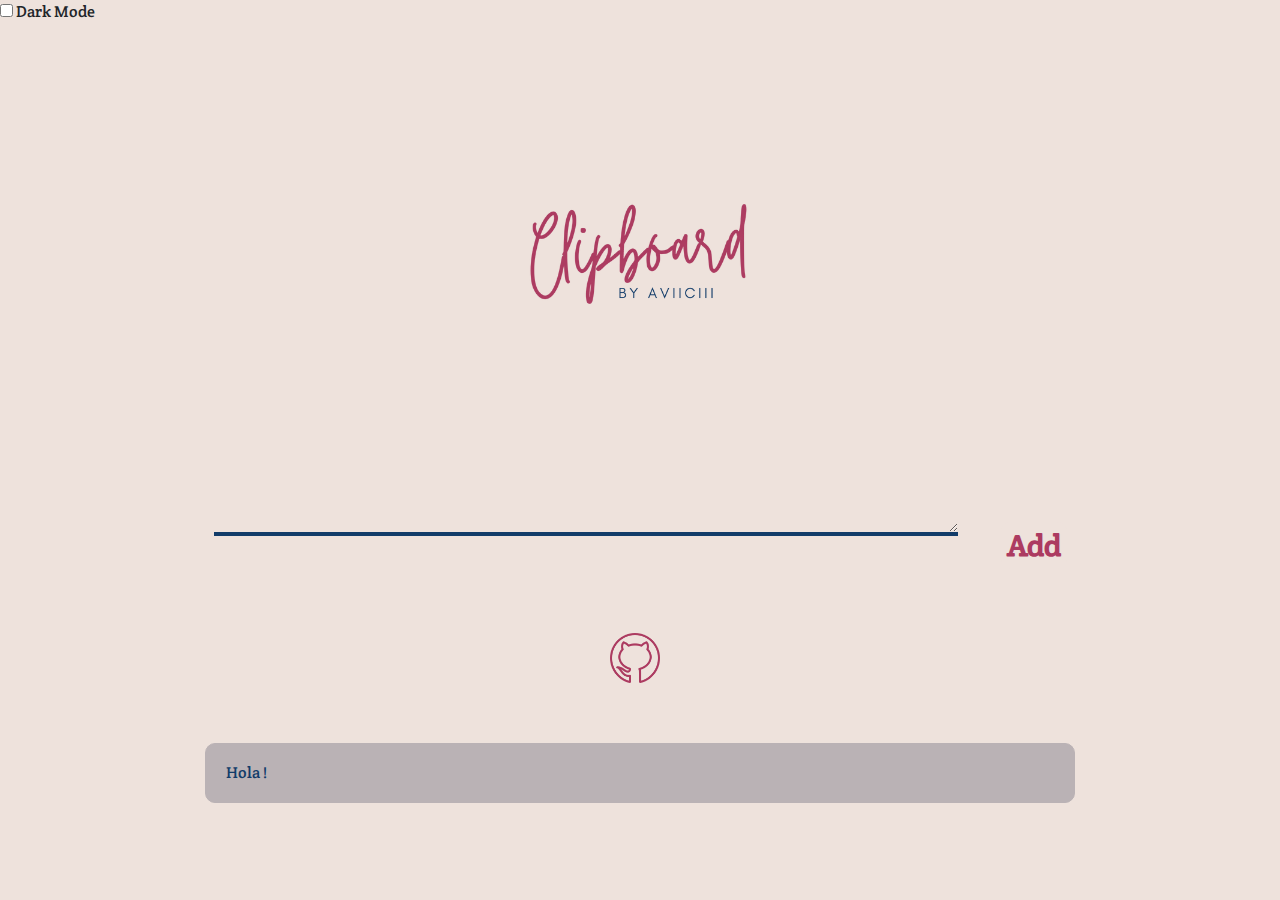
==== index.html @ 903299b9 "switch to dark mode done and preference saved" ====
<!DOCTYPE html>
<html lang="en">
	<head>

		<!-- Google Analytics -->
		<script async src="https://www.googletagmanager.com/gtag/js?id=G-ZC1W16E8NY"></script>
		<script>
		window.dataLayer = window.dataLayer || [];
		function gtag(){dataLayer.push(arguments);}
		gtag('js', new Date());

		gtag('config', 'G-ZC1W16E8NY');
		</script>

		<meta charset="UTF-8" />
		<meta http-equiv="X-UA-Compatible" content="IE=edge" />
		<meta name="viewport" content="width=device-width, initial-scale=1.0" />
		<title>Clipboard</title>

		

		<!-- favicon -->
		
		<link
			type="image/png"
			rel="icon"
			href="assets/favicon.png"
		/>
		

		<!-- bootstrap css -->
		<link
			rel="stylesheet"
			href="https://stackpath.bootstrapcdn.com/bootstrap/4.5.2/css/bootstrap.min.css"
			integrity="sha384-JcKb8q3iqJ61gNV9KGb8thSsNjpSL0n8PARn9HuZOnIxN0hoP+VmmDGMN5t9UJ0Z"
			crossorigin="anonymous"
		/>

		<!-- bootstrap js -->
		<script
			src="https://code.jquery.com/jquery-3.5.1.slim.min.js"
			integrity="sha384-DfXdz2htPH0lsSSs5nCTpuj/zy4C+OGpamoFVy38MVBnE+IbbVYUew+OrCXaRkfj"
			crossorigin="anonymous"
		></script>

		<!-- link styles.css -->
		<link rel="stylesheet" href="assets/styles.css" />



	</head>




	<body>
		<!-- dark mode toggle -->
        <div class="dark-mode-toggle">
            <input type="checkbox" id="dark-mode-toggle" />
            <label for="dark-mode-toggle">Dark Mode</label>
        </div>

		<!-- logo -->
		<div class="logo" >
			<img
				src="assets/logo.png" 
				alt="logo"
				id="logo"
			/>
		</div>
		

		<!-- Input Form-->
		<div class="form-container">

			<form id="form-add">
				<textarea type="text" rows="10" cols="10"  name="text" id="text" autocomplete="off"> </textarea>
				<input type="submit" value="Add" id="submit" />
			</form>
		</div>
		

		<!-- show existing clipboards -->

		<div class="existing-clipboards">
			<div class="github">
				<a href="https://github.com/aviiciii">
					<img src="assets/github.png" alt="github logo" id="github-logo"/>
				</a>
			</div>
			
			<ul class="list-group">
				<li class="list-group-item d-flex justify-content-between align-items-center" id="loading">
					Hola !
				</li>
				
			</ul>
		</div>

		

		<!-- javascript -->
		<script src="assets/script.js"></script>

	</body>
</html>
---- assets/styles.css ----
@import url('https://fonts.googleapis.com/css2?family=Crete+Round&display=swap');

:root{
    --primary-color: #EEE2DC;
    --secondary-color: #AC3B61;
    --tertiary-color: #123C69;
    --quaternary-color: #BAB2B5;
}

.dark-mode{
    --primary-color: #1f1f1f;
    --secondary-color: #E1A6BA;
    --tertiary-color: #bebdbd;
    --quaternary-color: #323232;
}

pre{
    color: var(--tertiary-color);
}



body{
    background-color: var(--primary-color);
    font-family: 'Crete Round', serif;

    /* scrollbar */
    overflow-y: scroll;
    overflow-x: hidden;
    scrollbar-width: none; /* Firefox */
    -ms-overflow-style: none;  /* IE 10+ */

}

/* scrollbar */
body::-webkit-scrollbar { 
    display: none;  /* Safari and Chrome */
    width: 0;
    height: 0;
}


/* logo */

.logo img{
    display: block;
    margin: 0 auto;
    width: 300px;
    margin-top: 128px;
    margin-bottom: 80px;

    /* not selectable and draggable */
    -webkit-user-select: none; /* Safari */
    -moz-user-select: none; /* Firefox */
    -ms-user-select: none; /* IE10+/Edge */
    user-select: none;

    -webkit-user-drag: none; /* Safari */
    -moz-user-drag: none; /* Firefox */
    -ms-user-drag: none; /* IE10+/Edge */
}

/* input form */

.form-container{
    width: 100%;
    margin: 0 auto;
    padding: 20px;
    background-color: var(--primary-color);
    border-radius: 0px;
    text-align: center;
    margin-bottom: 30px;
}

#text{
    border: 0;
    border-bottom: 4px solid var(--tertiary-color);
    background-color: var(--primary-color);
    width: 60%;
    height: 6rem;
    border-radius: 0;
    padding: 20px;
    margin-bottom: 20px;
    color: var(--tertiary-color);
}

#text:focus{
    outline: none;
}

#number{
    border: 0;
    border-bottom: 4px solid var(--tertiary-color);
    background-color: var(--primary-color);
    width: 30%;
    height: 40px;
    border-radius: 0;
    padding: 10px;
    margin-bottom: 20px;
}

#number:focus{
    outline: none;
}

#submit{
    background-color: var(--primary-color);
    color: var(--secondary-color);
    border: 0;
    border-radius: 10px;
    padding: none;
    margin-left: 40px;
    font-size: 30px ;
    font-weight: 700;
}

/* Clipboards */


/* github icon */
.existing-clipboards .github{
    /* center */
    display: flex;
    align-items: center;
    justify-content: center;
    text-decoration: none;

    -webkit-user-drag: none; /* Safari */
    -moz-user-drag: none; /* Firefox */
    -ms-user-drag: none; /* IE10+/Edge */
    
    margin-bottom: 20px;
}

.existing-clipboards a img {
    width: 50px;
    /* center */
    vertical-align: middle;
    line-height: normal;

    -webkit-user-drag: none; /* Safari */
    -moz-user-drag: none; /* Firefox */
    -ms-user-drag: none; /* IE10+/Edge */

    margin-top: 14px;
    margin-bottom: 40px;
    margin-right: 10px;

}

.list-group{
    width: 68%;
    margin: 0 auto;
    border-radius: 10px;
    margin-bottom: 30px;
}

.list-group-item{
    background-color: var(--quaternary-color);
    border: 1px solid var(--quaternary-color);
    border-radius: 10px;
    margin-bottom: 30px;
    min-height: 60px;
    color: var(--tertiary-color);
    
}

.badge img{
    width: 20px;

    -webkit-user-drag: none; /* Safari */
    -moz-user-drag: none; /* Firefox */
    -ms-user-drag: none; /* IE10+/Edge */
}
.copy-to-clipboard-button{
    background-color: var(--quaternary-color);
    border: 0;
    border-radius: 10px;
    min-height: 30px;
    color: var(--tertiary-color);
    text-align: center;

    -webkit-user-drag: none; /* Safari */
    -moz-user-drag: none; /* Firefox */
    -ms-user-drag: none; /* IE10+/Edge */
}



.copy-to-clipboard-button:focus{
    outline: none;
}


@media screen and (max-width: 768px) {
    .logo img{
        margin-top: 30px;
        width: 200px;
    }
    #text{
        width: 90%;
        border-bottom: 3px solid var(--tertiary-color);
    }
    #submit{
        margin-top: 10px;
        margin-left: -10px;
        font-size: 24px;
    }
    .form-container{
        margin-bottom: 30px;
    }
    .existing-clipboards .github{
        margin-bottom: 10px;
    }

    .existing-clipboards a img {
        width: 40px;
        margin-top: 10px;
        margin-bottom: 30px;
        margin-right: 10px;
    }
    .list-group{
        width: 90%;
        font-size: 14px;
    }
}
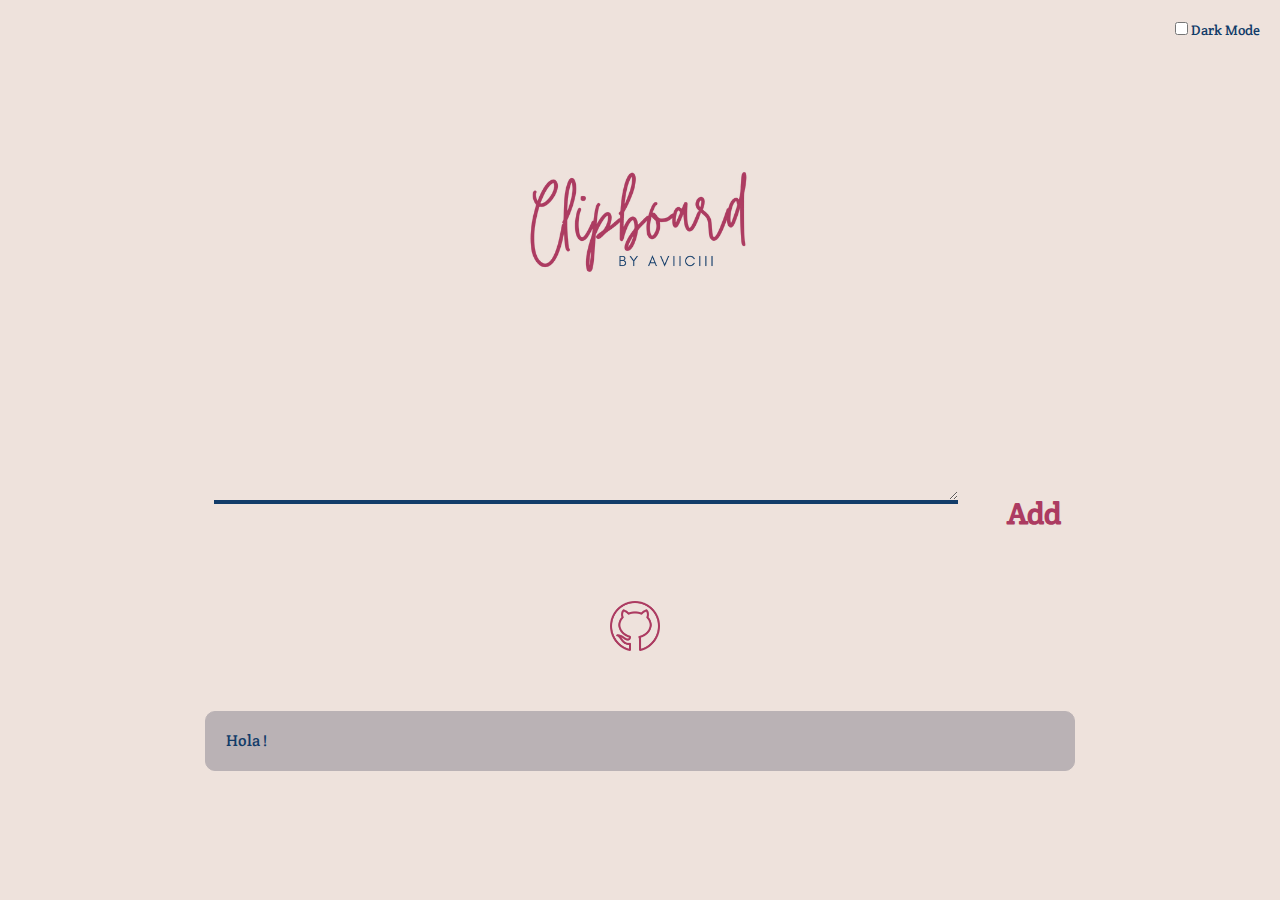
==== commit 43612423: "textarea blank space fixed" ====
--- a/index.html
+++ b/index.html
@@ -74,7 +74,7 @@
 		<div class="form-container">
 
 			<form id="form-add">
-				<textarea type="text" rows="10" cols="10"  name="text" id="text" autocomplete="off"> </textarea>
+				<textarea type="text" rows="10" cols="10"  name="text" id="text" autocomplete="off"></textarea>
 				<input type="submit" value="Add" id="submit" />
 			</form>
 		</div>
--- a/assets/styles.css
+++ b/assets/styles.css
@@ -10,13 +10,11 @@
 .dark-mode{
     --primary-color: #1f1f1f;
     --secondary-color: #E1A6BA;
-    --tertiary-color: #bebdbd;
+    --tertiary-color: #D4E9FF;
     --quaternary-color: #323232;
 }
 
-pre{
-    color: var(--tertiary-color);
-}
+
 
 
 
@@ -30,6 +28,7 @@
     scrollbar-width: none; /* Firefox */
     -ms-overflow-style: none;  /* IE 10+ */
 
+    transition: all 0.5s ease-out;
 }
 
 /* scrollbar */
@@ -37,6 +36,17 @@
     display: none;  /* Safari and Chrome */
     width: 0;
     height: 0;
+}
+
+/* dark mode toggle */
+.dark-mode-toggle{
+    position: absolute;
+    top: 0;
+    right: 0;
+    margin: 20px;
+    font-size: 14px;
+    color: var(--tertiary-color);
+    cursor: pointer;
 }
 
 
@@ -66,7 +76,6 @@
     width: 100%;
     margin: 0 auto;
     padding: 20px;
-    background-color: var(--primary-color);
     border-radius: 0px;
     text-align: center;
     margin-bottom: 30px;
@@ -75,7 +84,7 @@
 #text{
     border: 0;
     border-bottom: 4px solid var(--tertiary-color);
-    background-color: var(--primary-color);
+    background-color: inherit;
     width: 60%;
     height: 6rem;
     border-radius: 0;
@@ -91,7 +100,7 @@
 #number{
     border: 0;
     border-bottom: 4px solid var(--tertiary-color);
-    background-color: var(--primary-color);
+    background-color: inherit;
     width: 30%;
     height: 40px;
     border-radius: 0;
@@ -104,7 +113,7 @@
 }
 
 #submit{
-    background-color: var(--primary-color);
+    background-color: inherit;
     color: var(--secondary-color);
     border: 0;
     border-radius: 10px;
@@ -112,6 +121,17 @@
     margin-left: 40px;
     font-size: 30px ;
     font-weight: 700;
+
+    transition: 400ms;
+}
+
+#submit:hover{
+    filter: brightness(120%);
+    
+    transform: scale(1.02);
+    transition: 400ms;
+
+    cursor: pointer;
 }
 
 /* Clipboards */
@@ -162,7 +182,12 @@
     margin-bottom: 30px;
     min-height: 60px;
     color: var(--tertiary-color);
+    transition: all 0.5s ease-out;
     
+}
+
+pre{
+    color: var(--tertiary-color);
 }
 
 .badge img{
@@ -179,10 +204,19 @@
     min-height: 30px;
     color: var(--tertiary-color);
     text-align: center;
-
-    -webkit-user-drag: none; /* Safari */
-    -moz-user-drag: none; /* Firefox */
-    -ms-user-drag: none; /* IE10+/Edge */
+    transition: all 0.5s ease-out;
+
+    -webkit-user-drag: none; /* Safari */
+    -moz-user-drag: none; /* Firefox */
+    -ms-user-drag: none; /* IE10+/Edge */
+
+    cursor: pointer;
+
+    -webkit-user-select: none; /* Safari */
+    -moz-user-select: none; /* Firefox */
+    -ms-user-select: none; /* IE10+/Edge */
+    user-select: none;
+
 }
 
 
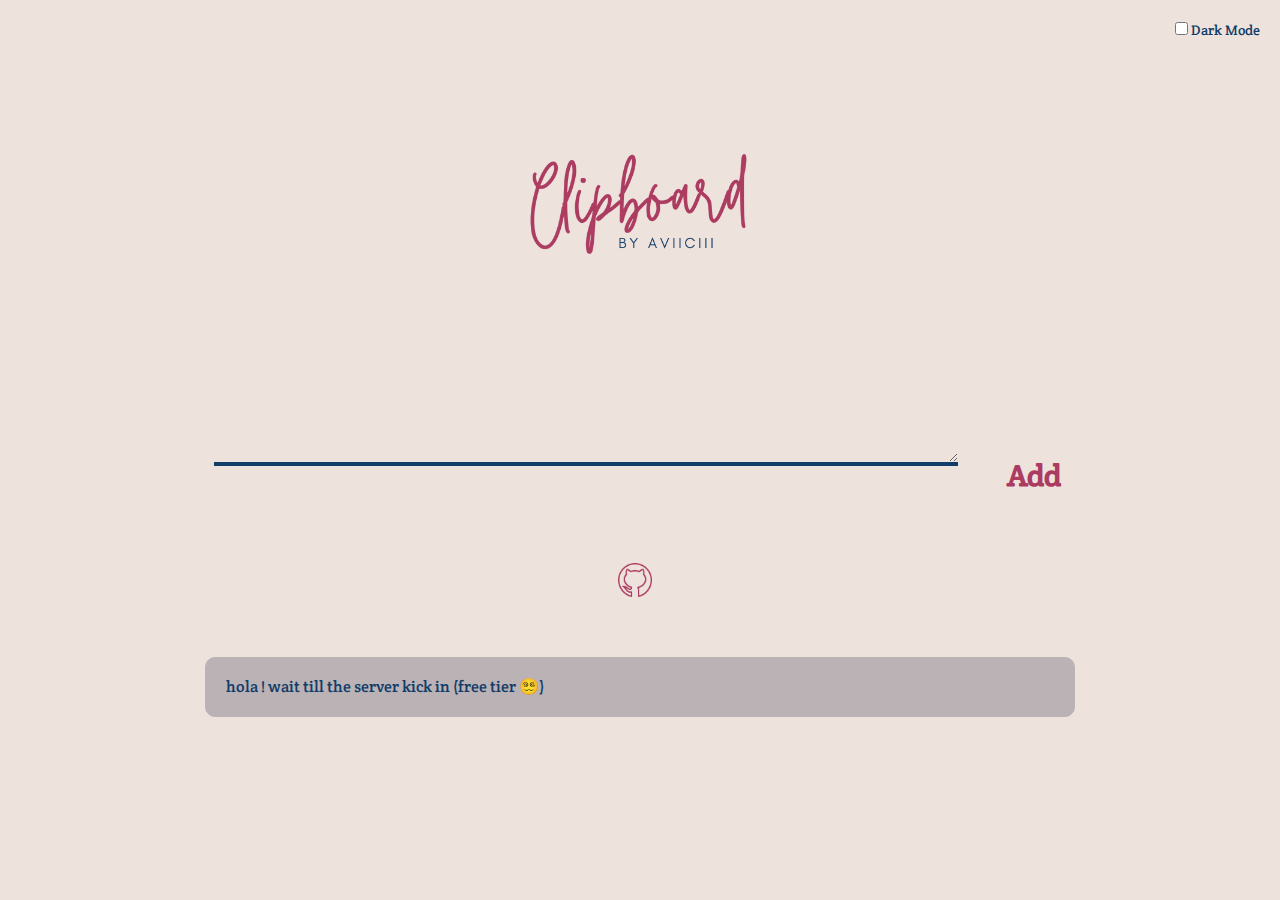
==== commit dac88e9a: "server kick in msg" ====
--- a/index.html
+++ b/index.html
@@ -91,7 +91,7 @@
 			
 			<ul class="list-group">
 				<li class="list-group-item d-flex justify-content-between align-items-center" id="loading">
-					Hola !
+					hola ! wait till the server kick in (free tier 😵‍💫)
 				</li>
 				
 			</ul>
--- a/assets/styles.css
+++ b/assets/styles.css
@@ -56,8 +56,8 @@
     display: block;
     margin: 0 auto;
     width: 300px;
-    margin-top: 128px;
-    margin-bottom: 80px;
+    margin-top: 110px;
+    margin-bottom: 60px;
 
     /* not selectable and draggable */
     -webkit-user-select: none; /* Safari */
@@ -153,7 +153,7 @@
 }
 
 .existing-clipboards a img {
-    width: 50px;
+    width: 34px;
     /* center */
     vertical-align: middle;
     line-height: normal;
@@ -224,6 +224,26 @@
 .copy-to-clipboard-button:focus{
     outline: none;
 }
+
+
+/* text highlight */
+
+::selection{
+    background-color: var(--secondary-color);
+    color: var(--primary-color);
+}
+
+
+
+
+
+
+
+
+
+
+
+
 
 
 @media screen and (max-width: 768px) {
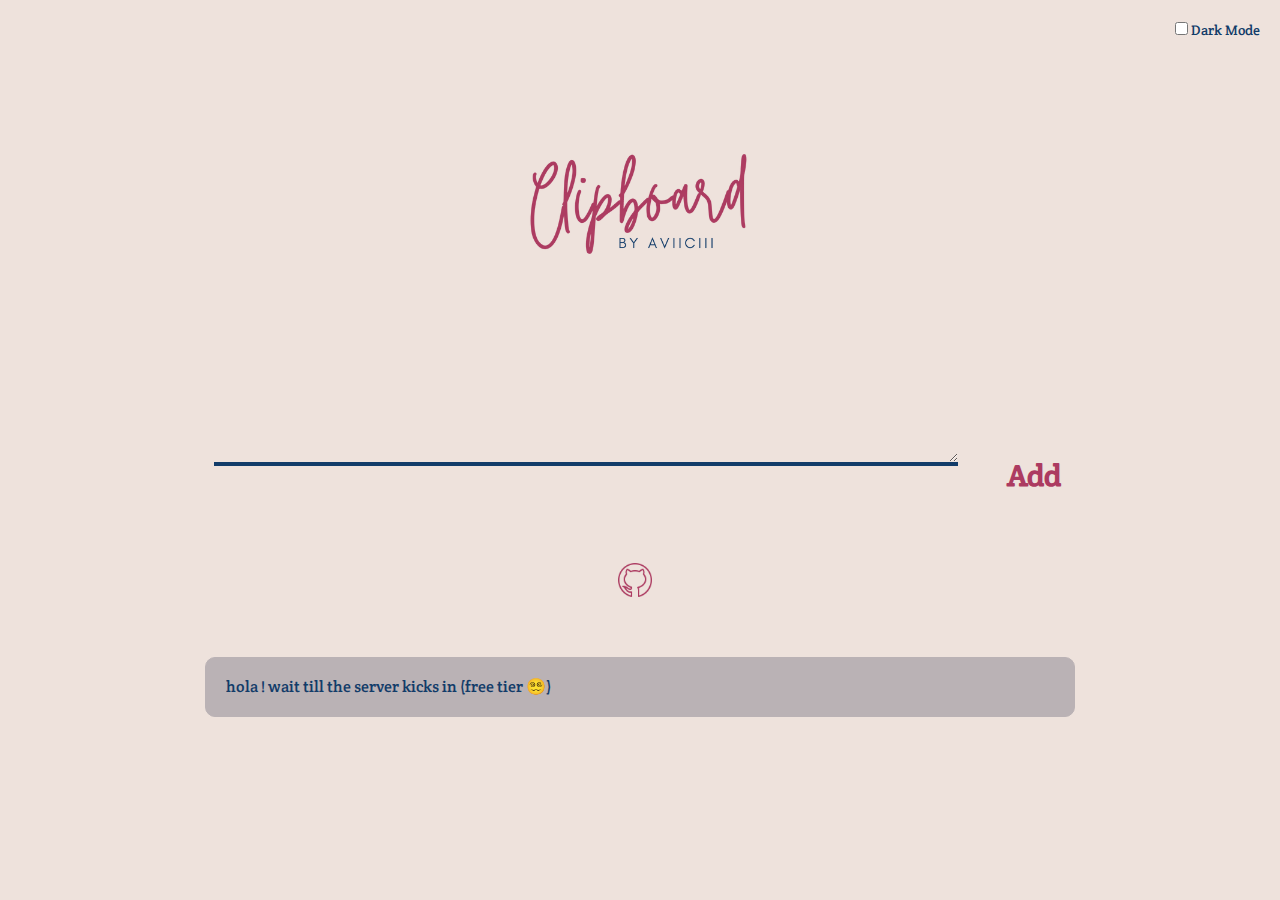
==== commit f865d74e: "typo" ====
--- a/index.html
+++ b/index.html
@@ -91,7 +91,7 @@
 			
 			<ul class="list-group">
 				<li class="list-group-item d-flex justify-content-between align-items-center" id="loading">
-					hola ! wait till the server kick in (free tier 😵‍💫)
+					hola ! wait till the server kicks in (free tier 😵‍💫)
 				</li>
 				
 			</ul>
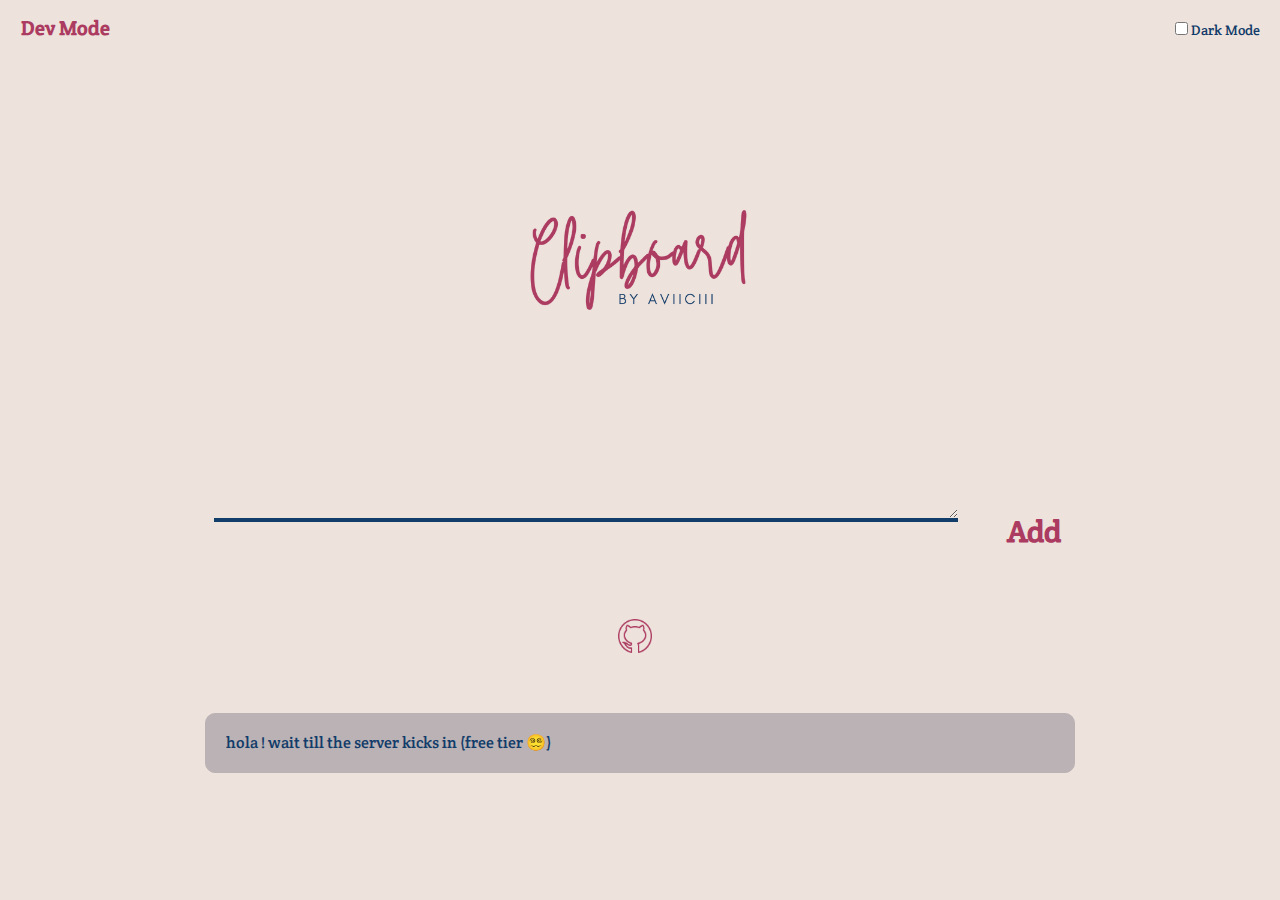
==== commit cb97a36a: "changes to the dark mode and the development mode" ====
--- a/index.html
+++ b/index.html
@@ -54,11 +54,17 @@
 
 
 	<body>
+		<div class="devmode alert" role="alert" id="devmode">
+			Dev Mode
+		</div>
+
 		<!-- dark mode toggle -->
         <div class="dark-mode-toggle">
             <input type="checkbox" id="dark-mode-toggle" />
             <label for="dark-mode-toggle">Dark Mode</label>
         </div>
+
+		
 
 		<!-- logo -->
 		<div class="logo" >
--- a/assets/styles.css
+++ b/assets/styles.css
@@ -13,10 +13,6 @@
     --tertiary-color: #D4E9FF;
     --quaternary-color: #323232;
 }
-
-
-
-
 
 body{
     background-color: var(--primary-color);
@@ -49,6 +45,15 @@
     cursor: pointer;
 }
 
+/* Dev Mode */
+.devmode{
+    color: var(--secondary-color);
+    font-size: 20px;
+    font-weight: 700;
+    display: none;
+
+}
+
 
 /* logo */
 
